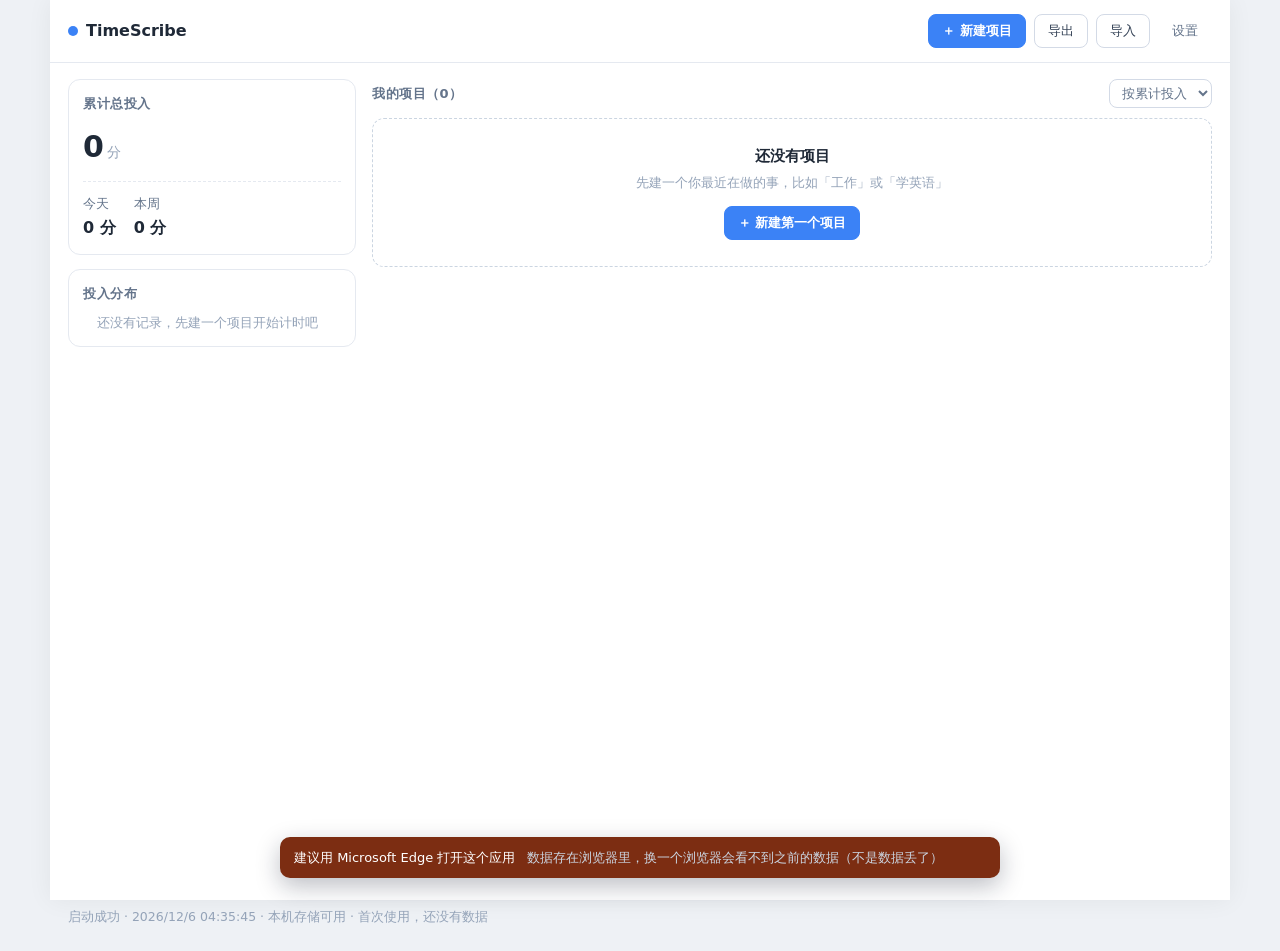
==== index.html @ 7656a563 "Initial commit" ====
<!DOCTYPE html>
<html lang="zh-CN">
<head>
<meta charset="utf-8">
<meta name="viewport" content="width=device-width, initial-scale=1">
<title>TimeScribe</title>
<link rel="stylesheet" href="css/app.css">
</head>
<body>
  <div id="app" data-app="timescribe">
    <header class="appbar">
      <div class="logo"><i class="dot-logo"></i>TimeScribe</div>
      <div class="actions">
        <button type="button" class="btn primary" id="btn-new-project">＋ 新建项目</button>
        <button type="button" class="btn" id="btn-export">导出</button>
        <button type="button" class="btn" id="btn-import">导入</button>
        <button type="button" class="btn ghost" id="btn-settings">设置</button>
      </div>
    </header>
    <main class="columns">
      <section class="col-left">
        <div class="panel" id="stat-total">
          <h3>累计总投入</h3>
          <div class="bignum">0 <small>分</small></div>
        </div>
        <div class="panel" id="chart-panel">
          <h3>投入分布</h3>
          <div class="chart-wrap" id="chart-host"></div>
        </div>
      </section>
      <section class="col-right">
        <div class="list-head">
          <h3 id="list-title">我的项目</h3>
          <div id="sort-host"></div>
        </div>
        <div id="project-list"></div>
      </section>
    </main>
    <div id="toast-host" class="toast-host"></div>
    <div id="modal-host" class="modal-host" hidden></div>
  </div>
  <p id="boot-status" class="boot-status">正在启动…</p>

  <!-- 全局模块：加载顺序即依赖顺序，且必须与 tests/manifest.json 的 browserGlobals 一致 -->
  <script src="js/util.js"></script>
  <script src="js/calc.js"></script>
  <script src="js/storage.js"></script>
  <script src="js/projects.js"></script>
  <script src="js/store.js"></script>
  <script src="js/timer.js"></script>
  <script src="js/ui/toast.js"></script>
  <script src="js/ui/modal.js"></script>
  <script src="js/ui/form.js"></script>
  <script src="js/ui/home.js"></script>
  <script src="js/ui/projectActions.js"></script>
  <script src="js/ui/records.js"></script>
  <script src="js/ui/settings.js"></script>
  <script src="js/ui/data.js"></script>
  <script type="module" src="js/main.js"></script>
</body>
</html>
---- css/app.css ----
/* TimeScribe · 样式 */

:root {
  --c-blue: #3b82f6;
  --c-green: #10b981;
  --c-amber: #f59e0b;
  --c-violet: #8b5cf6;
  --c-rose: #f43f5e;
  --c-cyan: #06b6d4;
  --c-lime: #84cc16;
  --c-orange: #f97316;

  --c-text: #1f2937;
  --c-text-2: #64748b;
  --c-text-3: #94a3b8;
  --c-line: #e5e9f0;
  --c-line-2: #eef1f6;
  --c-bg: #eef1f5;
  --c-card: #ffffff;
  --c-running: #3b82f6;
  --c-paused: #f59e0b;
  --c-danger: #dc2626;
}

* { box-sizing: border-box; }

html, body {
  margin: 0;
  padding: 0;
  background: var(--c-bg);
  color: var(--c-text);
  font-family: "Microsoft YaHei", "PingFang SC", "Segoe UI", system-ui, sans-serif;
  font-size: 14px;
  line-height: 1.5;
}

#app {
  max-width: 1180px;
  margin: 0 auto;
  background: var(--c-card);
  min-height: 100vh;
  box-shadow: 0 0 24px rgba(15, 23, 42, .06);
}

.boot-status {
  max-width: 1180px;
  margin: 8px auto 24px;
  padding: 0 18px;
  color: var(--c-text-3);
  font-size: 12.5px;
}

/* ---------------------------------------------------------------- app bar */
.appbar {
  display: flex;
  align-items: center;
  justify-content: space-between;
  gap: 12px;
  padding: 14px 18px;
  border-bottom: 1px solid var(--c-line);
  flex-wrap: wrap;
}

.appbar .logo { display: flex; align-items: center; gap: 8px; font-size: 16px; font-weight: 700; }
.dot-logo { width: 10px; height: 10px; border-radius: 50%; background: var(--c-blue); display: inline-block; }
.appbar .actions { display: flex; gap: 8px; flex-wrap: wrap; }

/* ---------------------------------------------------------------- buttons */
.btn {
  border: 1px solid #d3dae6;
  background: #fff;
  color: #334155;
  border-radius: 8px;
  padding: 7px 13px;
  font-size: 13px;
  font-family: inherit;
  cursor: pointer;
  white-space: nowrap;
  transition: background .12s, border-color .12s, color .12s;
}

.btn:hover { background: #f6f8fb; }
.btn:active { background: #eef2f8; }
.btn:disabled, .btn.disabled { opacity: .45; cursor: not-allowed; }
.btn:focus-visible { outline: 2px solid var(--c-blue); outline-offset: 1px; }
.btn.primary { background: var(--c-blue); border-color: var(--c-blue); color: #fff; font-weight: 600; }
.btn.primary:hover { background: #2f74e4; }
.btn.ghost { background: transparent; border-color: transparent; color: var(--c-text-2); }
.btn.ghost:hover { background: #f1f5f9; }
.btn.danger { color: var(--c-danger); border-color: #fecaca; background: #fff5f5; }
.btn.danger:hover { background: #ffecec; }
.btn.tiny { padding: 4px 9px; font-size: 12px; border-radius: 6px; }

/* ---------------------------------------------------------------- layout */
.columns { display: flex; gap: 16px; align-items: flex-start; padding: 16px 18px 32px; }
.col-left { flex: 0 0 288px; display: flex; flex-direction: column; gap: 14px; }
.col-right { flex: 1; min-width: 0; }

.panel { border: 1px solid var(--c-line); border-radius: 12px; padding: 14px; background: var(--c-card); }
.panel h3 { margin: 0 0 10px; font-size: 13px; color: var(--c-text-2); font-weight: 600; letter-spacing: .5px; }

.bignum { font-size: 30px; font-weight: 700; letter-spacing: -.5px; font-variant-numeric: tabular-nums; }
.bignum small { font-size: 14px; font-weight: 400; color: var(--c-text-3); margin-left: 4px; }

.subnums { display: flex; gap: 18px; margin-top: 12px; padding-top: 12px; border-top: 1px dashed var(--c-line); }
.subnums div { font-size: 13px; color: var(--c-text-2); }
.subnums b { display: block; font-size: 16px; color: var(--c-text); font-weight: 600; margin-top: 3px; font-variant-numeric: tabular-nums; }

.list-head { display: flex; align-items: center; justify-content: space-between; gap: 10px; margin-bottom: 10px; }
.list-head h3 { margin: 0; font-size: 13px; color: var(--c-text-2); font-weight: 600; letter-spacing: .5px; }

.sort-select {
  border: 1px solid #d3dae6;
  border-radius: 8px;
  padding: 5px 8px;
  font-size: 12.5px;
  font-family: inherit;
  color: var(--c-text-2);
  background: #fff;
}

/* ---------------------------------------------------------------- chart */
.chart-wrap { display: flex; align-items: center; gap: 14px; flex-wrap: wrap; }
.legend { flex: 1; min-width: 150px; font-size: 12.5px; }
.legend .row { display: flex; align-items: center; gap: 7px; padding: 3px 0; }
.legend .sw { width: 9px; height: 9px; border-radius: 2px; flex: none; }
.legend .nm { flex: 1; color: #334155; overflow: hidden; text-overflow: ellipsis; white-space: nowrap; }
.legend .vl { color: var(--c-text-2); font-variant-numeric: tabular-nums; }
.legend .pc { color: var(--c-text-3); width: 40px; text-align: right; font-variant-numeric: tabular-nums; }
.empty-hint { font-size: 12.5px; color: var(--c-text-3); flex: 1; min-width: 140px; }

/* ------------------------------------------------------------ 项目卡片 */
.pcard { border: 1px solid var(--c-line); border-radius: 12px; margin-bottom: 10px; overflow: visible; position: relative; }
.pcard.running { border-color: var(--c-running); box-shadow: 0 0 0 3px rgba(59, 130, 246, .12); }
.pcard.paused { border-color: var(--c-paused); box-shadow: 0 0 0 3px rgba(245, 158, 11, .12); }

.prow { display: flex; align-items: center; gap: 12px; padding: 13px 14px; }
.srow { display: flex; align-items: center; gap: 12px; padding: 10px 14px 10px 34px; border-bottom: 1px dashed var(--c-line-2); }
.srow:last-of-type { border-bottom: 0; }
.srow.running .n, .srow.paused .n { font-weight: 600; }

.caret { color: var(--c-text-3); font-size: 11px; width: 12px; flex: none; user-select: none; }
.pname { flex: 1; min-width: 0; }
.pname .n { font-size: 15px; font-weight: 600; display: flex; align-items: center; gap: 7px; flex-wrap: wrap; }
.srow .pname .n { font-size: 13.5px; font-weight: 500; }
.pname .m { font-size: 12px; color: var(--c-text-3); margin-top: 3px; font-variant-numeric: tabular-nums; }

.bar { height: 4px; border-radius: 3px; background: #eef2f7; margin-top: 7px; overflow: hidden; }
.bar i { display: block; height: 100%; }

.pact { display: flex; align-items: center; gap: 7px; flex: none; }
.timer-face {
  font-variant-numeric: tabular-nums;
  font-size: 17px;
  font-weight: 700;
  min-width: 78px;
  text-align: right;
  color: #b6c0cd;
}
.timer-face.on { color: #2563eb; }
.timer-face.hold { color: #d97706; }
.srow .timer-face { font-size: 14px; min-width: 66px; }

.focus-chip { font-size: 11.5px; padding: 2px 7px; border-radius: 99px; background: #f1f5f9; color: var(--c-text-2); font-weight: 400; }
.kick { display: inline-block; font-size: 11px; padding: 2px 7px; border-radius: 99px; font-weight: 400; }
.kick.run { background: #dbeafe; color: #1d4ed8; }
.kick.pause { background: #fef3c7; color: #b45309; }

.subs { border-top: 1px dashed var(--c-line); background: #fbfcfe; border-radius: 0 0 12px 12px; }
.addsub { padding: 9px 0 9px 34px; font-size: 12.5px; color: var(--c-blue); cursor: pointer; }
.addsub:hover { text-decoration: underline; }

/* ------------------------------------------------------------ 空状态 */
.empty-state { border: 1px dashed #cbd5e1; border-radius: 12px; padding: 26px 18px; text-align: center; }
.empty-state.small { padding: 16px; }
.empty-title { font-size: 15px; font-weight: 600; margin-bottom: 6px; }
.empty-sub { font-size: 12.5px; color: var(--c-text-3); margin-bottom: 14px; }
.empty-state.small .empty-sub { margin-bottom: 0; }

/* ------------------------------------------------------------ 更多菜单 */
.menu-wrap { position: absolute; right: 14px; top: 46px; z-index: 40; }
.menu { background: #fff; border: 1px solid var(--c-line); border-radius: 10px; box-shadow: 0 10px 28px rgba(15, 23, 42, .16); padding: 5px; min-width: 190px; }
.menu-item { display: block; width: 100%; text-align: left; border: 0; background: none; padding: 8px 10px; font-size: 13px; font-family: inherit; color: var(--c-text); border-radius: 7px; cursor: pointer; }
.menu-item:hover { background: #f1f5f9; }
.menu-item.danger { color: var(--c-danger); }
.menu-item.disabled { color: #b6c0cd; cursor: not-allowed; }
.menu-item.disabled:hover { background: none; }

/* ---------------------------------------------------------------- toast */
.toast-host {
  position: fixed;
  left: 50%;
  bottom: 22px;
  transform: translateX(-50%);
  display: flex;
  flex-direction: column;
  gap: 8px;
  z-index: 60;
  width: min(720px, calc(100vw - 40px));
}
.toast {
  display: flex;
  align-items: center;
  gap: 12px;
  background: #1e293b;
  color: #fff;
  border-radius: 10px;
  padding: 11px 14px;
  font-size: 13px;
  box-shadow: 0 8px 24px rgba(15, 23, 42, .28);
}
.toast.tone-warn { background: #7c2d12; }
.toast .spacer { flex: 1; color: #cbd5e1; }
.toast .undo { color: #93c5fd; font-weight: 600; background: none; border: 0; cursor: pointer; font-size: 13px; font-family: inherit; }
.toast .undo:hover { color: #bfdbfe; }

/* ---------------------------------------------------------------- modal */
.modal-host {
  position: fixed;
  inset: 0;
  background: rgba(15, 23, 42, .32);
  display: flex;
  align-items: center;
  justify-content: center;
  padding: 24px;
  z-index: 50;
}
.modal-host[hidden] { display: none; }

.modal {
  background: #fff;
  border-radius: 12px;
  box-shadow: 0 12px 40px rgba(15, 23, 42, .24);
  width: 420px;
  max-width: 100%;
  max-height: 100%;
  display: flex;
  flex-direction: column;
}
.modal .mh { padding: 14px 16px; border-bottom: 1px solid var(--c-line-2); font-size: 14.5px; font-weight: 600; }
.modal .mb { padding: 14px 16px; overflow: auto; }
.modal .mf { padding: 12px 16px; border-top: 1px solid var(--c-line-2); display: flex; justify-content: flex-end; gap: 9px; }

/* ---------------------------------------------------------------- forms */
.field { margin-bottom: 12px; }
.field label { display: block; font-size: 12.5px; color: var(--c-text-2); margin-bottom: 5px; }
.input {
  width: 100%;
  border: 1px solid #d3dae6;
  border-radius: 8px;
  padding: 8px 10px;
  font-size: 13.5px;
  font-family: inherit;
  color: var(--c-text);
  background: #fff;
}
.input:focus { outline: 2px solid rgba(59, 130, 246, .35); outline-offset: 0; border-color: var(--c-blue); }
select.input { appearance: auto; }
textarea.input { resize: vertical; }

.duo { display: flex; gap: 10px; }
.duo .field { flex: 1; }
.duo-inline { display: flex; align-items: center; gap: 6px; }
.duo-inline .input { width: 72px; }
.duo-inline .unit { font-size: 12.5px; color: var(--c-text-2); }

.color-row { display: flex; gap: 8px; flex-wrap: wrap; }
.color-dot { width: 26px; height: 26px; border-radius: 50%; border: 2px solid transparent; cursor: pointer; padding: 0; }
.color-dot.active { border-color: #1f2937; box-shadow: 0 0 0 2px #fff inset; }

.warn { background: #fff7ed; border: 1px solid #fed7aa; color: #9a3412; font-size: 12.5px; padding: 9px 11px; border-radius: 8px; line-height: 1.6; }
.readonly-field { border: 1px dashed #d3dae6; border-radius: 8px; padding: 8px 10px; font-size: 13.5px; color: var(--c-text-2); background: #f8fafc; }
.form-error { background: #fef2f2; border: 1px solid #fecaca; color: #b91c1c; font-size: 12.5px; padding: 8px 10px; border-radius: 8px; margin-bottom: 10px; }

/* -------------------------------------------------------------- 明细表 */
.detail-wrap { min-width: 0; }
.detail-bar { display: flex; align-items: center; justify-content: space-between; gap: 10px; margin-bottom: 10px; flex-wrap: wrap; }
.detail-summary { font-size: 12.5px; color: var(--c-text-2); font-variant-numeric: tabular-nums; }

.rlist { border: 1px solid var(--c-line); border-radius: 10px; font-size: 12.5px; overflow: hidden; }
.rlist .rhead, .rlist .rrow { display: flex; gap: 8px; padding: 8px 11px; align-items: center; }
.rlist .rhead { background: #f8fafc; color: var(--c-text-2); font-weight: 600; border-bottom: 1px solid var(--c-line-2); }
.rlist .rrow { border-bottom: 1px dashed var(--c-line-2); color: #334155; font-variant-numeric: tabular-nums; }
.rlist .rrow:last-child { border-bottom: 0; }
.rlist .rrow.total { background: #f8fafc; font-weight: 600; color: var(--c-text); }
.c1 { flex: 0 0 88px; }
.c2 { flex: 0 0 108px; }
.c3 { flex: 0 0 68px; }
.c4 { flex: 0 0 58px; }
.c5 { flex: 0 0 56px; }
.c6 { flex: 1; color: var(--c-text-2); overflow: hidden; text-overflow: ellipsis; white-space: nowrap; }
.c7 { flex: 0 0 96px; text-align: right; color: var(--c-blue); }

/* ------------------------------------------------------ 窄窗口自适应 */
@media (max-width: 1000px) {
  .columns { flex-direction: column; }
  .col-left { flex: 1 1 auto; width: 100%; }
  .col-right { width: 100%; }
  .timer-face { min-width: 66px; font-size: 15px; }
}
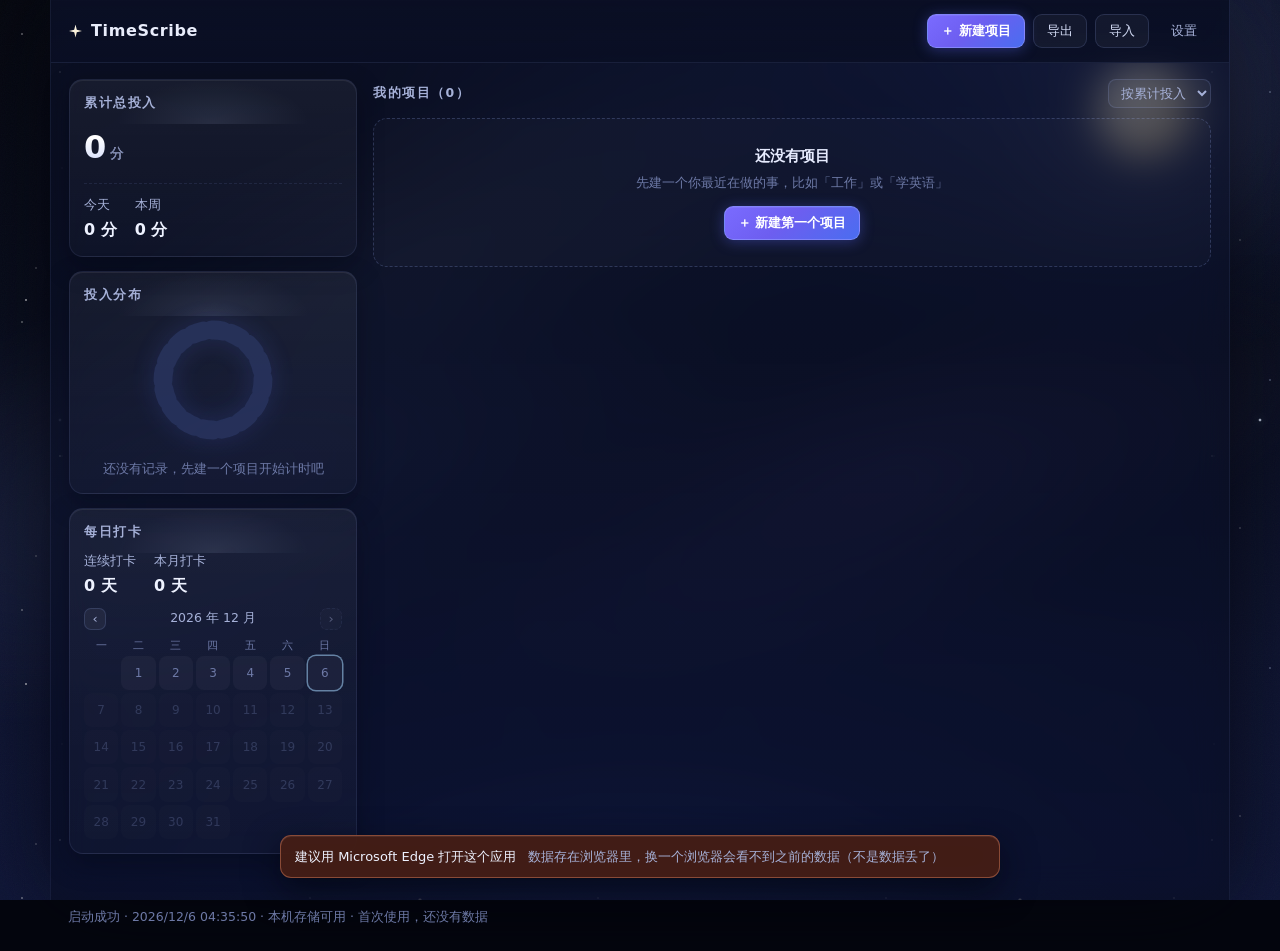
==== commit 9cc16886: "第五轮：每日打卡与卡片「＋加时间」；第六轮：刷新页面不结束计时 第五轮（按使用反馈新增两个入口） - 每日打卡：一张当月日期表，有投入的日子点亮，点开看当天各父项目的   矩形图；连续打卡/本月打卡两" ====
--- a/index.html
+++ b/index.html
@@ -3,10 +3,22 @@
 <head>
 <meta charset="utf-8">
 <meta name="viewport" content="width=device-width, initial-scale=1">
+<meta name="theme-color" content="#05070f">
+<meta name="color-scheme" content="dark">
 <title>TimeScribe</title>
 <link rel="stylesheet" href="css/app.css">
 </head>
 <body>
+  <!-- 夜空背景：纯 CSS 绘制，不引用任何外部图片，离线也能看 -->
+  <div class="sky" aria-hidden="true">
+    <span class="sky-glow"></span>
+    <span class="sky-band"></span>
+    <span class="sky-moon"></span>
+    <span class="sky-stars is-far"></span>
+    <span class="sky-stars is-mid"></span>
+    <span class="sky-stars is-near"></span>
+    <span class="sky-shoot"></span>
+  </div>
   <div id="app" data-app="timescribe">
     <header class="appbar">
       <div class="logo"><i class="dot-logo"></i>TimeScribe</div>
@@ -26,6 +38,9 @@
         <div class="panel" id="chart-panel">
           <h3>投入分布</h3>
           <div class="chart-wrap" id="chart-host"></div>
+        </div>
+        <div class="panel" id="checkin-panel">
+          <h3>每日打卡</h3>
         </div>
       </section>
       <section class="col-right">
@@ -52,6 +67,7 @@
   <script src="js/ui/modal.js"></script>
   <script src="js/ui/form.js"></script>
   <script src="js/ui/home.js"></script>
+  <script src="js/ui/checkin.js"></script>
   <script src="js/ui/projectActions.js"></script>
   <script src="js/ui/records.js"></script>
   <script src="js/ui/settings.js"></script>
--- a/css/app.css
+++ b/css/app.css
@@ -1,7 +1,40 @@
-/* TimeScribe · 样式 */
+/* TimeScribe · 样式 —— 主题：夜与星空
+ *
+ * 画布是一整片夜空：底色是自上而下变深的靛蓝，点缀三层星星、一条银河、
+ * 一枚月亮和偶尔划过的流星。应用本身是一块浮在夜空上的"玻璃窗"，
+ * 内容贴着玻璃摆放，所以文字始终是亮色、底色始终是暗的。
+ *
+ * 全部用 CSS 画（渐变 + 阴影），不引用任何外部图片或字体，离线可用。
+ */
 
 :root {
-  --c-blue: #3b82f6;
+  /* ---- 夜空底色 ---- */
+  --night-0: #04060e;   /* 天顶：最深处 */
+  --night-1: #070b1a;
+  --night-2: #0d1330;   /* 中段：靛蓝 */
+  --night-3: #171f47;   /* 地平线附近的微光 */
+
+  /* ---- 星与月 ---- */
+  --moon: #f6e9c9;      /* 月光：暖白 */
+  --starlight: #a8d8ff; /* 星光：冷蓝 */
+  --aurora: #8b6cff;    /* 极光：紫 */
+  --horizon: #2b3d86;   /* 地平线辉光 */
+
+  /* ---- 玻璃 ---- */
+  --glass: rgba(14, 20, 46, .72);
+  --glass-2: rgba(255, 255, 255, .045);
+  --glass-3: rgba(255, 255, 255, .075);
+  --glass-line: rgba(154, 178, 255, .16);
+  --glass-line-2: rgba(154, 178, 255, .10);
+  --edge-light: inset 0 1px 0 rgba(255, 255, 255, .07); /* 玻璃上沿的一道反光 */
+
+  /* ---- 文本 ---- */
+  --c-text: #e9edfb;
+  --c-text-2: #a6b1d8;
+  --c-text-3: #6d79a6;
+
+  /* ---- 项目配色（与 js/util.js 的 PALETTE 对应，用于图表区分） ---- */
+  --c-blue: #5b8cff;
   --c-green: #10b981;
   --c-amber: #f59e0b;
   --c-violet: #8b5cf6;
@@ -10,16 +43,15 @@
   --c-lime: #84cc16;
   --c-orange: #f97316;
 
-  --c-text: #1f2937;
-  --c-text-2: #64748b;
-  --c-text-3: #94a3b8;
-  --c-line: #e5e9f0;
-  --c-line-2: #eef1f6;
-  --c-bg: #eef1f5;
-  --c-card: #ffffff;
-  --c-running: #3b82f6;
-  --c-paused: #f59e0b;
-  --c-danger: #dc2626;
+  /* ---- 状态色 ---- */
+  --c-running: #7cc4ff;
+  --c-paused: #f5b445;
+  --c-danger: #ff7085;
+  --c-primary: #6d5ef0;
+
+  --radius: 14px;
+  /* 极细噪点：给大面积深色渐变去色带，让夜空更"实" */
+  --noise: url("data:image/svg+xml,%3Csvg xmlns='http://www.w3.org/2000/svg' width='180' height='180'%3E%3Cfilter id='n'%3E%3CfeTurbulence type='fractalNoise' baseFrequency='.9' numOctaves='3'/%3E%3C/filter%3E%3Crect width='180' height='180' filter='url(%23n)'/%3E%3C/svg%3E");
 }
 
 * { box-sizing: border-box; }
@@ -27,22 +59,203 @@
 html, body {
   margin: 0;
   padding: 0;
-  background: var(--c-bg);
+  background: var(--night-0);
   color: var(--c-text);
   font-family: "Microsoft YaHei", "PingFang SC", "Segoe UI", system-ui, sans-serif;
   font-size: 14px;
   line-height: 1.5;
-}
-
+  color-scheme: dark; /* 让下拉框、滚动条、日期控件也走深色 */
+}
+
+body { min-height: 100vh; overflow-x: hidden; }
+
+/* 中文标题稍微收一点字距，数字用等宽数字对齐 */
+h1, h2, h3 { letter-spacing: .02em; }
+
+::selection { background: rgba(140, 160, 255, .34); color: #fff; }
+
+/* 滚动条也做成夜里的样子 */
+* { scrollbar-color: rgba(154, 178, 255, .28) transparent; scrollbar-width: thin; }
+::-webkit-scrollbar { width: 10px; height: 10px; }
+::-webkit-scrollbar-track { background: transparent; }
+::-webkit-scrollbar-thumb {
+  background: rgba(154, 178, 255, .22);
+  border-radius: 99px;
+  border: 2px solid transparent;
+  background-clip: padding-box;
+}
+::-webkit-scrollbar-thumb:hover { background: rgba(154, 178, 255, .4); background-clip: padding-box; }
+
+/* ============================================================== 夜空画布 */
+.sky {
+  position: fixed;
+  inset: 0;
+  z-index: 0;
+  overflow: hidden;
+  pointer-events: none;
+  background:
+    radial-gradient(120% 80% at 50% 108%, var(--night-3) 0%, transparent 62%),
+    radial-gradient(90% 60% at 80% 4%, rgba(70, 92, 190, .30) 0%, transparent 60%),
+    linear-gradient(180deg, var(--night-0) 0%, var(--night-1) 34%, var(--night-2) 72%, #0a1030 100%);
+}
+
+/* 地平线方向的辉光：像远处城市的灯光被云托住 */
+.sky-glow {
+  position: absolute;
+  inset: auto 0 -30% 0;
+  height: 70%;
+  background: radial-gradient(60% 100% at 50% 100%, rgba(80, 120, 255, .22) 0%, transparent 70%);
+  filter: blur(10px);
+}
+
+/* 银河：一条斜着铺开的淡色带，带一点点缓慢漂移 */
+.sky-band {
+  position: absolute;
+  inset: -25% -20%;
+  transform: rotate(-18deg);
+  background:
+    radial-gradient(45% 22% at 30% 42%, rgba(150, 170, 255, .13) 0%, transparent 70%),
+    radial-gradient(38% 16% at 62% 58%, rgba(180, 150, 255, .11) 0%, transparent 70%),
+    radial-gradient(30% 14% at 44% 30%, rgba(200, 220, 255, .09) 0%, transparent 72%);
+  filter: blur(14px);
+  animation: drift 64s ease-in-out infinite alternate;
+}
+
+@keyframes drift {
+  from { transform: rotate(-18deg) translate3d(-1.5%, -1%, 0); }
+  to   { transform: rotate(-18deg) translate3d(1.5%, 1%, 0); }
+}
+
+/* 月亮：柔和的一轮，只做亮部与光晕，不做硬边 */
+.sky-moon {
+  position: absolute;
+  top: 7vh;
+  right: 7vw;
+  width: 92px;
+  height: 92px;
+  border-radius: 50%;
+  background: radial-gradient(circle at 36% 32%, #fffdf6 0%, #f7ecd0 42%, #e2d0a4 72%, #c3ad7c 100%);
+  box-shadow:
+    0 0 34px 8px rgba(246, 233, 201, .30),
+    0 0 120px 46px rgba(246, 233, 201, .12),
+    0 0 220px 90px rgba(120, 150, 255, .10);
+  opacity: .92;
+}
+
+/* 星星：三层不同大小、不同疏密的图块叠在一起，各闪各的 */
+.sky-stars {
+  position: absolute;
+  inset: 0;
+  background-repeat: repeat;
+}
+
+.sky-stars.is-far {
+  background-image:
+    radial-gradient(1px 1px at 22px 34px, rgba(255, 255, 255, .70) 50%, transparent 100%),
+    radial-gradient(1px 1px at 118px 92px, rgba(200, 220, 255, .62) 50%, transparent 100%),
+    radial-gradient(1px 1px at 62px 168px, rgba(255, 255, 255, .55) 50%, transparent 100%),
+    radial-gradient(1px 1px at 174px 46px, rgba(255, 236, 210, .58) 50%, transparent 100%),
+    radial-gradient(1px 1px at 148px 202px, rgba(190, 210, 255, .50) 50%, transparent 100%),
+    radial-gradient(1px 1px at 88px 240px, rgba(255, 255, 255, .45) 50%, transparent 100%),
+    radial-gradient(1px 1px at 230px 128px, rgba(210, 228, 255, .55) 50%, transparent 100%),
+    radial-gradient(1px 1px at 254px 236px, rgba(255, 255, 255, .42) 50%, transparent 100%),
+    radial-gradient(1px 1px at 196px 274px, rgba(255, 240, 214, .48) 50%, transparent 100%),
+    radial-gradient(1px 1px at 36px 268px, rgba(255, 255, 255, .44) 50%, transparent 100%);
+  background-size: 288px 288px;
+  opacity: .75;
+  animation: twinkle-far 9s ease-in-out infinite;
+}
+
+.sky-stars.is-mid {
+  background-image:
+    radial-gradient(1.5px 1.5px at 60px 72px, #ffffff 45%, transparent 100%),
+    radial-gradient(1.4px 1.4px at 210px 30px, rgba(214, 232, 255, .9) 45%, transparent 100%),
+    radial-gradient(1.4px 1.4px at 130px 210px, rgba(255, 255, 255, .85) 45%, transparent 100%),
+    radial-gradient(1.3px 1.3px at 320px 152px, rgba(255, 238, 208, .85) 45%, transparent 100%),
+    radial-gradient(1.5px 1.5px at 268px 268px, rgba(206, 224, 255, .8) 45%, transparent 100%),
+    radial-gradient(1.3px 1.3px at 26px 300px, rgba(255, 255, 255, .78) 45%, transparent 100%),
+    radial-gradient(1.2px 1.2px at 356px 66px, rgba(255, 255, 255, .7) 45%, transparent 100%);
+  background-size: 384px 384px;
+  opacity: .85;
+  animation: twinkle-mid 6.5s ease-in-out infinite;
+}
+
+.sky-stars.is-near {
+  background-image:
+    radial-gradient(2px 2px at 140px 118px, #ffffff 40%, transparent 100%),
+    radial-gradient(2.2px 2.2px at 420px 300px, rgba(255, 246, 224, .95) 40%, transparent 100%),
+    radial-gradient(1.9px 1.9px at 300px 470px, rgba(198, 222, 255, .9) 40%, transparent 100%),
+    radial-gradient(2px 2px at 520px 120px, rgba(255, 255, 255, .9) 40%, transparent 100%),
+    radial-gradient(1.8px 1.8px at 60px 420px, rgba(226, 236, 255, .85) 40%, transparent 100%);
+  background-size: 600px 600px;
+  /* 亮星带一点十字光芒 */
+  filter: drop-shadow(0 0 4px rgba(190, 214, 255, .55));
+  animation: twinkle-near 4.8s ease-in-out infinite;
+}
+
+@keyframes twinkle-far  { 0%, 100% { opacity: .58; } 50% { opacity: .85; } }
+@keyframes twinkle-mid  { 0%, 100% { opacity: .80; } 42% { opacity: .45; } }
+@keyframes twinkle-near { 0%, 100% { opacity: 1; }   55% { opacity: .60; } }
+
+/* 流星：大部分时间看不见，偶尔划过一条 */
+.sky-shoot {
+  position: absolute;
+  top: 16%;
+  left: 8%;
+  width: 150px;
+  height: 2px;
+  border-radius: 99px;
+  background: linear-gradient(90deg, rgba(255, 255, 255, 0) 0%, rgba(226, 238, 255, .9) 72%, #fff 100%);
+  filter: drop-shadow(0 0 5px rgba(180, 210, 255, .8));
+  transform: rotate(20deg) translate3d(0, 0, 0);
+  opacity: 0;
+  animation: shoot 17s linear infinite;
+  animation-delay: 6s;
+}
+
+@keyframes shoot {
+  0%        { opacity: 0; transform: rotate(20deg) translate3d(0, 0, 0); }
+  1.5%      { opacity: 1; }
+  8%        { opacity: 0; transform: rotate(20deg) translate3d(74vw, 26vh, 0); }
+  100%      { opacity: 0; transform: rotate(20deg) translate3d(74vw, 26vh, 0); }
+}
+
+/* 极细噪点压在夜空上，去掉深色渐变的色带 */
+.sky::after {
+  content: "";
+  position: absolute;
+  inset: 0;
+  background-image: var(--noise);
+  opacity: .035;
+  mix-blend-mode: screen;
+}
+
+/* 系统开了"减少动态效果"就全部静止 */
+@media (prefers-reduced-motion: reduce) {
+  .sky-band, .sky-stars, .sky-shoot { animation: none; }
+  .sky-shoot { opacity: 0; }
+}
+
+/* ============================================================== 应用外壳 */
 #app {
+  position: relative;
+  z-index: 1;
   max-width: 1180px;
   margin: 0 auto;
-  background: var(--c-card);
   min-height: 100vh;
-  box-shadow: 0 0 24px rgba(15, 23, 42, .06);
+  background: linear-gradient(180deg, rgba(12, 17, 40, .70) 0%, rgba(7, 11, 28, .62) 100%);
+  -webkit-backdrop-filter: blur(18px) saturate(135%);
+  backdrop-filter: blur(18px) saturate(135%);
+  border-left: 1px solid rgba(154, 178, 255, .08);
+  border-right: 1px solid rgba(154, 178, 255, .08);
+  box-shadow:
+    0 0 90px rgba(4, 6, 14, .75),
+    inset 0 1px 0 rgba(255, 255, 255, .05);
 }
 
 .boot-status {
+  position: relative;
+  z-index: 1;
   max-width: 1180px;
   margin: 8px auto 24px;
   padding: 0 18px;
@@ -50,143 +263,468 @@
   font-size: 12.5px;
 }
 
-/* ---------------------------------------------------------------- app bar */
+/* ================================================================ 顶栏 */
 .appbar {
+  position: sticky;
+  top: 0;
+  z-index: 30;
   display: flex;
   align-items: center;
   justify-content: space-between;
   gap: 12px;
   padding: 14px 18px;
-  border-bottom: 1px solid var(--c-line);
+  border-bottom: 1px solid var(--glass-line-2);
+  background: linear-gradient(180deg, rgba(10, 15, 36, .88) 0%, rgba(10, 15, 36, .72) 100%);
+  -webkit-backdrop-filter: blur(12px);
+  backdrop-filter: blur(12px);
   flex-wrap: wrap;
 }
 
-.appbar .logo { display: flex; align-items: center; gap: 8px; font-size: 16px; font-weight: 700; }
-.dot-logo { width: 10px; height: 10px; border-radius: 50%; background: var(--c-blue); display: inline-block; }
+.appbar .logo { display: flex; align-items: center; gap: 9px; font-size: 16px; font-weight: 700; letter-spacing: .04em; }
+
+/* 标志：一颗四角星 */
+.dot-logo {
+  width: 13px;
+  height: 13px;
+  flex: none;
+  background: linear-gradient(160deg, #fffbef, var(--moon));
+  clip-path: polygon(50% 0%, 60% 40%, 100% 50%, 60% 60%, 50% 100%, 40% 60%, 0% 50%, 40% 40%);
+  filter: drop-shadow(0 0 6px rgba(246, 233, 201, .85));
+  animation: star-pulse 5.5s ease-in-out infinite;
+}
+
+@keyframes star-pulse {
+  0%, 100% { filter: drop-shadow(0 0 5px rgba(246, 233, 201, .7)); }
+  50%      { filter: drop-shadow(0 0 11px rgba(246, 233, 201, 1)); }
+}
+
+@media (prefers-reduced-motion: reduce) { .dot-logo { animation: none; } }
+
 .appbar .actions { display: flex; gap: 8px; flex-wrap: wrap; }
 
-/* ---------------------------------------------------------------- buttons */
+/* ================================================================ 按钮 */
 .btn {
-  border: 1px solid #d3dae6;
-  background: #fff;
-  color: #334155;
-  border-radius: 8px;
+  border: 1px solid var(--glass-line);
+  background: var(--glass-2);
+  color: #d3dbf5;
+  border-radius: 9px;
   padding: 7px 13px;
   font-size: 13px;
   font-family: inherit;
   cursor: pointer;
   white-space: nowrap;
-  transition: background .12s, border-color .12s, color .12s;
-}
-
-.btn:hover { background: #f6f8fb; }
-.btn:active { background: #eef2f8; }
-.btn:disabled, .btn.disabled { opacity: .45; cursor: not-allowed; }
-.btn:focus-visible { outline: 2px solid var(--c-blue); outline-offset: 1px; }
-.btn.primary { background: var(--c-blue); border-color: var(--c-blue); color: #fff; font-weight: 600; }
-.btn.primary:hover { background: #2f74e4; }
+  transition: background .15s, border-color .15s, color .15s, box-shadow .15s, transform .08s;
+}
+
+.btn:hover { background: var(--glass-3); border-color: rgba(154, 178, 255, .3); color: #fff; }
+.btn:active { transform: translateY(1px); }
+.btn:disabled, .btn.disabled { opacity: .4; cursor: not-allowed; }
+.btn:focus-visible { outline: 2px solid rgba(140, 170, 255, .75); outline-offset: 2px; }
+
+.btn.primary {
+  background: linear-gradient(140deg, #7a6bff 0%, var(--c-primary) 45%, #4a6df0 100%);
+  border-color: rgba(150, 165, 255, .5);
+  color: #fff;
+  font-weight: 600;
+  box-shadow: 0 2px 14px rgba(90, 100, 240, .38), var(--edge-light);
+}
+.btn.primary:hover {
+  background: linear-gradient(140deg, #8a7cff 0%, #7768ff 45%, #5a7cff 100%);
+  box-shadow: 0 3px 20px rgba(110, 120, 255, .55), var(--edge-light);
+}
 .btn.ghost { background: transparent; border-color: transparent; color: var(--c-text-2); }
-.btn.ghost:hover { background: #f1f5f9; }
-.btn.danger { color: var(--c-danger); border-color: #fecaca; background: #fff5f5; }
-.btn.danger:hover { background: #ffecec; }
-.btn.tiny { padding: 4px 9px; font-size: 12px; border-radius: 6px; }
-
-/* ---------------------------------------------------------------- layout */
+.btn.ghost:hover { background: var(--glass-2); color: #fff; }
+.btn.danger {
+  color: #ffc2cb;
+  border-color: rgba(255, 112, 133, .45);
+  background: rgba(255, 112, 133, .12);
+}
+.btn.danger:hover { background: rgba(255, 112, 133, .22); color: #fff; }
+.btn.tiny { padding: 4px 9px; font-size: 12px; border-radius: 7px; }
+
+/* ================================================================ 布局 */
 .columns { display: flex; gap: 16px; align-items: flex-start; padding: 16px 18px 32px; }
 .col-left { flex: 0 0 288px; display: flex; flex-direction: column; gap: 14px; }
 .col-right { flex: 1; min-width: 0; }
 
-.panel { border: 1px solid var(--c-line); border-radius: 12px; padding: 14px; background: var(--c-card); }
-.panel h3 { margin: 0 0 10px; font-size: 13px; color: var(--c-text-2); font-weight: 600; letter-spacing: .5px; }
-
-.bignum { font-size: 30px; font-weight: 700; letter-spacing: -.5px; font-variant-numeric: tabular-nums; }
-.bignum small { font-size: 14px; font-weight: 400; color: var(--c-text-3); margin-left: 4px; }
-
-.subnums { display: flex; gap: 18px; margin-top: 12px; padding-top: 12px; border-top: 1px dashed var(--c-line); }
-.subnums div { font-size: 13px; color: var(--c-text-2); }
-.subnums b { display: block; font-size: 16px; color: var(--c-text); font-weight: 600; margin-top: 3px; font-variant-numeric: tabular-nums; }
+.panel {
+  position: relative;
+  border: 1px solid var(--glass-line-2);
+  border-radius: var(--radius);
+  padding: 14px;
+  background: linear-gradient(180deg, rgba(255, 255, 255, .055) 0%, rgba(255, 255, 255, .025) 100%);
+  box-shadow: 0 10px 26px rgba(3, 5, 14, .34), var(--edge-light);
+  overflow: hidden;
+}
+
+/* 面板顶上的一抹月光 */
+.panel::before {
+  content: "";
+  position: absolute;
+  top: -56px;
+  left: 50%;
+  width: 260px;
+  height: 100px;
+  transform: translateX(-50%);
+  background: radial-gradient(50% 60% at 50% 100%, rgba(200, 216, 255, .10) 0%, transparent 74%);
+  pointer-events: none;
+}
+
+.panel h3 {
+  position: relative;
+  margin: 0 0 10px;
+  font-size: 12.5px;
+  color: var(--c-text-2);
+  font-weight: 600;
+  letter-spacing: .12em;
+}
+
+.bignum {
+  font-size: 32px;
+  font-weight: 700;
+  letter-spacing: -.5px;
+  font-variant-numeric: tabular-nums;
+  background: linear-gradient(175deg, #ffffff 22%, #cfd8fa 62%, #9fb0e8 100%);
+  -webkit-background-clip: text;
+  background-clip: text;
+  -webkit-text-fill-color: transparent;
+  color: transparent;
+}
+
+.bignum small {
+  font-size: 14px;
+  font-weight: 400;
+  margin-left: 4px;
+  color: var(--c-text-3);
+  -webkit-text-fill-color: var(--c-text-3);
+}
+
+.subnums { display: flex; gap: 18px; margin-top: 12px; padding-top: 12px; border-top: 1px dashed var(--glass-line-2); }
+.subnums div { font-size: 12.5px; color: var(--c-text-2); }
+.subnums b {
+  display: block;
+  font-size: 16px;
+  color: #eef2ff;
+  font-weight: 600;
+  margin-top: 3px;
+  font-variant-numeric: tabular-nums;
+}
 
 .list-head { display: flex; align-items: center; justify-content: space-between; gap: 10px; margin-bottom: 10px; }
-.list-head h3 { margin: 0; font-size: 13px; color: var(--c-text-2); font-weight: 600; letter-spacing: .5px; }
+.list-head h3 { margin: 0; font-size: 12.5px; color: var(--c-text-2); font-weight: 600; letter-spacing: .12em; }
 
 .sort-select {
-  border: 1px solid #d3dae6;
+  border: 1px solid var(--glass-line);
   border-radius: 8px;
   padding: 5px 8px;
   font-size: 12.5px;
   font-family: inherit;
   color: var(--c-text-2);
-  background: #fff;
-}
-
-/* ---------------------------------------------------------------- chart */
+  background: rgba(255, 255, 255, .05);
+  cursor: pointer;
+}
+.sort-select:hover { border-color: rgba(154, 178, 255, .34); color: #fff; }
+
+/* ============================================================== 扇形图 */
 .chart-wrap { display: flex; align-items: center; gap: 14px; flex-wrap: wrap; }
+.chart-wrap svg { filter: drop-shadow(0 0 12px rgba(90, 120, 255, .22)); flex: none; }
+
+/* 还没有记录时：空环和提示居中堆叠，不要把提示挤到环旁边去 */
+.chart-wrap.is-empty { flex-direction: column; justify-content: center; text-align: center; }
+.chart-wrap.is-empty .empty-hint { flex: none; min-width: 0; }
+.chart-wrap.is-empty svg { opacity: .75; }
+
 .legend { flex: 1; min-width: 150px; font-size: 12.5px; }
-.legend .row { display: flex; align-items: center; gap: 7px; padding: 3px 0; }
-.legend .sw { width: 9px; height: 9px; border-radius: 2px; flex: none; }
-.legend .nm { flex: 1; color: #334155; overflow: hidden; text-overflow: ellipsis; white-space: nowrap; }
+.legend .row { display: flex; align-items: center; gap: 7px; padding: 3.5px 0; border-radius: 6px; }
+.legend .row:hover { background: rgba(255, 255, 255, .05); }
+.legend .sw { width: 9px; height: 9px; border-radius: 3px; flex: none; box-shadow: 0 0 7px rgba(255, 255, 255, .3); }
+.legend .nm { flex: 1; color: #d6ddf3; overflow: hidden; text-overflow: ellipsis; white-space: nowrap; }
 .legend .vl { color: var(--c-text-2); font-variant-numeric: tabular-nums; }
 .legend .pc { color: var(--c-text-3); width: 40px; text-align: right; font-variant-numeric: tabular-nums; }
 .empty-hint { font-size: 12.5px; color: var(--c-text-3); flex: 1; min-width: 140px; }
 
-/* ------------------------------------------------------------ 项目卡片 */
-.pcard { border: 1px solid var(--c-line); border-radius: 12px; margin-bottom: 10px; overflow: visible; position: relative; }
-.pcard.running { border-color: var(--c-running); box-shadow: 0 0 0 3px rgba(59, 130, 246, .12); }
-.pcard.paused { border-color: var(--c-paused); box-shadow: 0 0 0 3px rgba(245, 158, 11, .12); }
+/* ============================================================== 每日打卡 */
+.ck-stats { display: flex; gap: 18px; margin-bottom: 10px; }
+.ck-stats div { font-size: 12.5px; color: var(--c-text-2); }
+.ck-stats b {
+  display: block;
+  margin-top: 3px;
+  font-size: 16px;
+  font-weight: 600;
+  color: #eef2ff;
+  font-variant-numeric: tabular-nums;
+}
+
+/* 日历本体加个宽度上限：窄窗口下左栏会变成通栏，不加限制的话
+   七个格子会被拉成又宽又扁的"药丸"，很难看也不好点。 */
+.ck-cal { max-width: 320px; margin: 0 auto; }
+
+.ck-month { display: flex; align-items: center; justify-content: space-between; margin-bottom: 8px; }
+.ck-title { font-size: 12.5px; color: var(--c-text-2); font-variant-numeric: tabular-nums; }
+.ck-nav {
+  width: 22px;
+  height: 22px;
+  padding: 0;
+  display: flex;
+  align-items: center;
+  justify-content: center;
+  border: 1px solid var(--glass-line);
+  border-radius: 7px;
+  background: rgba(255, 255, 255, .05);
+  color: var(--c-text-2);
+  font-size: 13px;
+  line-height: 1;
+  font-family: inherit;
+  cursor: pointer;
+}
+.ck-nav:hover { border-color: rgba(154, 178, 255, .34); color: #fff; }
+/* 已经在本月：往未来翻没有意义，所以它不是一个按钮 */
+.ck-nav.is-off { opacity: .45; border-style: dashed; cursor: default; }
+
+.ck-grid { display: grid; grid-template-columns: repeat(7, 1fr); gap: 3px; }
+.ck-wd {
+  display: flex;
+  align-items: center;
+  justify-content: center;
+  height: 18px;
+  font-size: 11px;
+  color: var(--c-text-3);
+}
+
+.ck-day {
+  display: flex;
+  align-items: center;
+  justify-content: center;
+  aspect-ratio: 1 / 1;          /* 格子是方的：宽度由栅格决定，高度跟着走 */
+  border: 1px solid transparent;
+  border-radius: 8px;
+  font-family: inherit;
+  font-size: 12px;
+  font-variant-numeric: tabular-nums;
+  color: var(--c-text-3);
+  background: rgba(255, 255, 255, .035);
+}
+.ck-day.is-blank { background: none; }
+
+/* 打卡日：夜与星空的底子上"加深"是看不见的，所以改成点亮——用星光蓝把这一格填上。
+   没打卡的日子保持半透明暗块，两者一眼能分开。 */
+.ck-day.is-checked {
+  cursor: pointer;
+  color: #eaf1ff;
+  background: linear-gradient(180deg, rgba(91, 140, 255, .55) 0%, rgba(109, 94, 240, .42) 100%);
+  border-color: rgba(154, 178, 255, .34);
+  box-shadow: 0 0 10px rgba(90, 120, 255, .20);
+}
+.ck-day.is-checked:hover { border-color: rgba(200, 216, 255, .62); background: linear-gradient(180deg, rgba(91, 140, 255, .68) 0%, rgba(109, 94, 240, .54) 100%); }
+
+/* 今天：无论打没打卡都描一圈，否则用户找不到"今天"在哪一格 */
+.ck-day.is-today { box-shadow: 0 0 0 1.5px rgba(168, 216, 255, .55); }
+.ck-day.is-today.is-checked { box-shadow: 0 0 0 1.5px rgba(168, 216, 255, .6), 0 0 12px rgba(90, 120, 255, .34); }
+
+/* 选中的那天：用月光色描边，关掉弹窗后还看得出刚才看的是哪一天 */
+.ck-day.is-selected { border-color: rgba(246, 233, 201, .72); }
+.ck-day.is-future { opacity: .35; }
+
+/* ---------------------------------------------------- 某一天的矩形图 */
+.ck-summary {
+  display: flex;
+  align-items: baseline;
+  justify-content: space-between;
+  gap: 10px;
+  margin-bottom: 12px;
+  padding-bottom: 10px;
+  border-bottom: 1px dashed var(--glass-line-2);
+}
+.ck-total { font-size: 14px; font-weight: 600; color: #eef2ff; font-variant-numeric: tabular-nums; }
+.ck-count { font-size: 12.5px; color: var(--c-text-3); }
+
+.ck-bars { display: flex; flex-direction: column; gap: 9px; }
+.ck-bar-row { display: flex; align-items: center; gap: 10px; }
+.ck-bar-name {
+  flex: 0 0 104px;
+  font-size: 12.5px;
+  color: var(--c-text-2);
+  overflow: hidden;
+  text-overflow: ellipsis;
+  white-space: nowrap;
+}
+.ck-bar-track {
+  flex: 1;
+  min-width: 0;
+  height: 14px;
+  border: 1px solid var(--glass-line-2);
+  border-radius: 7px;
+  background: rgba(255, 255, 255, .05);
+  overflow: hidden;
+}
+/* min-width：短到 1% 的项目也要看得见，不然会被当成"没有投入" */
+.ck-bar-fill { display: block; height: 100%; min-width: 3px; border-radius: 6px; box-shadow: 0 0 10px rgba(90, 120, 255, .35); }
+.ck-bar-val {
+  flex: 0 0 76px;
+  text-align: right;
+  font-size: 12.5px;
+  color: var(--c-text-2);
+  font-variant-numeric: tabular-nums;
+}
+
+/* ============================================================ 项目卡片 */
+.pcard {
+  position: relative;
+  border: 1px solid var(--glass-line-2);
+  border-radius: var(--radius);
+  margin-bottom: 10px;
+  overflow: visible;
+  background: linear-gradient(180deg, rgba(255, 255, 255, .05) 0%, rgba(255, 255, 255, .022) 100%);
+  box-shadow: 0 8px 22px rgba(3, 5, 14, .30), var(--edge-light);
+  transition: border-color .18s, box-shadow .18s, background .18s;
+}
+
+.pcard:hover { border-color: rgba(154, 178, 255, .22); background: linear-gradient(180deg, rgba(255, 255, 255, .07) 0%, rgba(255, 255, 255, .03) 100%); }
+
+/* 计时中：卡片像被星光照到，边缘一圈冷光在呼吸 */
+.pcard.running {
+  border-color: rgba(124, 196, 255, .55);
+  box-shadow: 0 0 0 3px rgba(124, 196, 255, .10), 0 8px 30px rgba(60, 130, 255, .28), var(--edge-light);
+  animation: glow-run 3.4s ease-in-out infinite;
+}
+.pcard.paused {
+  border-color: rgba(245, 180, 69, .48);
+  box-shadow: 0 0 0 3px rgba(245, 180, 69, .10), 0 8px 26px rgba(220, 140, 20, .20), var(--edge-light);
+}
+
+@keyframes glow-run {
+  0%, 100% { box-shadow: 0 0 0 3px rgba(124, 196, 255, .08), 0 8px 26px rgba(60, 130, 255, .20), var(--edge-light); }
+  50%      { box-shadow: 0 0 0 4px rgba(124, 196, 255, .16), 0 8px 34px rgba(60, 130, 255, .40), var(--edge-light); }
+}
+
+@media (prefers-reduced-motion: reduce) { .pcard.running { animation: none; } }
 
 .prow { display: flex; align-items: center; gap: 12px; padding: 13px 14px; }
-.srow { display: flex; align-items: center; gap: 12px; padding: 10px 14px 10px 34px; border-bottom: 1px dashed var(--c-line-2); }
+.srow { display: flex; align-items: center; gap: 12px; padding: 10px 14px 10px 34px; border-bottom: 1px dashed var(--glass-line-2); transition: background .15s; }
 .srow:last-of-type { border-bottom: 0; }
+.srow:hover { background: rgba(255, 255, 255, .035); }
 .srow.running .n, .srow.paused .n { font-weight: 600; }
 
+/* 正在计时的子项目行：左边一条光带，一眼看出是哪一条在走 */
+.srow.running {
+  background: linear-gradient(90deg, rgba(124, 196, 255, .12) 0%, rgba(124, 196, 255, 0) 60%);
+  box-shadow: inset 3px 0 0 var(--c-running), inset 0 0 22px -8px rgba(124, 196, 255, .55);
+}
+.srow.paused {
+  background: linear-gradient(90deg, rgba(245, 180, 69, .12) 0%, rgba(245, 180, 69, 0) 60%);
+  box-shadow: inset 3px 0 0 var(--c-paused), inset 0 0 22px -8px rgba(245, 180, 69, .45);
+}
+
 .caret { color: var(--c-text-3); font-size: 11px; width: 12px; flex: none; user-select: none; }
+.caret[data-has-children="yes"]:hover { color: var(--starlight); }
+
 .pname { flex: 1; min-width: 0; }
-.pname .n { font-size: 15px; font-weight: 600; display: flex; align-items: center; gap: 7px; flex-wrap: wrap; }
+.pname .n { font-size: 15px; font-weight: 600; display: flex; align-items: center; gap: 7px; flex-wrap: wrap; color: #eef2ff; }
 .srow .pname .n { font-size: 13.5px; font-weight: 500; }
 .pname .m { font-size: 12px; color: var(--c-text-3); margin-top: 3px; font-variant-numeric: tabular-nums; }
-
-.bar { height: 4px; border-radius: 3px; background: #eef2f7; margin-top: 7px; overflow: hidden; }
-.bar i { display: block; height: 100%; }
+/* 一段一段地换行，别在「6 小时 45 分」中间断开 */
+.pname .m .mseg { white-space: nowrap; }
+
+.bar { height: 4px; border-radius: 4px; background: rgba(255, 255, 255, .07); margin-top: 7px; overflow: hidden; }
+.bar i { display: block; height: 100%; border-radius: 4px; box-shadow: 0 0 10px rgba(255, 255, 255, .28); transition: width .35s ease; }
 
 .pact { display: flex; align-items: center; gap: 7px; flex: none; }
+
+/* 「＋加时间」：比计时按钮弱一档，别抢「开始」的视线 */
+.quick-add { white-space: nowrap; }
+.btn.quick-add { color: #bcd6ff; }
+.btn.quick-add:hover { color: #fff; }
+
 .timer-face {
   font-variant-numeric: tabular-nums;
   font-size: 17px;
   font-weight: 700;
   min-width: 78px;
   text-align: right;
-  color: #b6c0cd;
-}
-.timer-face.on { color: #2563eb; }
-.timer-face.hold { color: #d97706; }
+  color: #4d5878;
+  transition: color .18s;
+}
+.timer-face.on   { color: var(--c-running); text-shadow: 0 0 14px rgba(124, 196, 255, .65); }
+.timer-face.hold { color: var(--c-paused);  text-shadow: 0 0 14px rgba(245, 180, 69, .5); }
 .srow .timer-face { font-size: 14px; min-width: 66px; }
 
-.focus-chip { font-size: 11.5px; padding: 2px 7px; border-radius: 99px; background: #f1f5f9; color: var(--c-text-2); font-weight: 400; }
-.kick { display: inline-block; font-size: 11px; padding: 2px 7px; border-radius: 99px; font-weight: 400; }
-.kick.run { background: #dbeafe; color: #1d4ed8; }
-.kick.pause { background: #fef3c7; color: #b45309; }
-
-.subs { border-top: 1px dashed var(--c-line); background: #fbfcfe; border-radius: 0 0 12px 12px; }
-.addsub { padding: 9px 0 9px 34px; font-size: 12.5px; color: var(--c-blue); cursor: pointer; }
-.addsub:hover { text-decoration: underline; }
-
-/* ------------------------------------------------------------ 空状态 */
-.empty-state { border: 1px dashed #cbd5e1; border-radius: 12px; padding: 26px 18px; text-align: center; }
+.focus-chip {
+  font-size: 11.5px;
+  padding: 2px 8px;
+  border-radius: 99px;
+  background: rgba(255, 255, 255, .07);
+  border: 1px solid var(--glass-line-2);
+  color: var(--c-text-2);
+  font-weight: 400;
+}
+
+.kick { display: inline-block; font-size: 11px; padding: 2px 8px; border-radius: 99px; font-weight: 400; }
+.kick.run {
+  background: rgba(124, 196, 255, .16);
+  border: 1px solid rgba(124, 196, 255, .38);
+  color: #b6e2ff;
+  box-shadow: 0 0 12px rgba(124, 196, 255, .28);
+}
+.kick.pause {
+  background: rgba(245, 180, 69, .14);
+  border: 1px solid rgba(245, 180, 69, .34);
+  color: #ffd79a;
+}
+
+.subs {
+  border-top: 1px dashed var(--glass-line-2);
+  background: rgba(4, 8, 22, .34);
+  border-radius: 0 0 var(--radius) var(--radius);
+}
+.addsub { padding: 9px 0 9px 34px; font-size: 12.5px; color: var(--starlight); cursor: pointer; opacity: .85; }
+.addsub:hover { text-decoration: underline; opacity: 1; }
+
+/* ============================================================== 空状态 */
+.empty-state {
+  border: 1px dashed rgba(154, 178, 255, .22);
+  border-radius: var(--radius);
+  padding: 26px 18px;
+  text-align: center;
+  background: rgba(255, 255, 255, .02);
+}
 .empty-state.small { padding: 16px; }
-.empty-title { font-size: 15px; font-weight: 600; margin-bottom: 6px; }
+.empty-title { font-size: 15px; font-weight: 600; margin-bottom: 6px; color: #e7ecff; }
 .empty-sub { font-size: 12.5px; color: var(--c-text-3); margin-bottom: 14px; }
 .empty-state.small .empty-sub { margin-bottom: 0; }
 
-/* ------------------------------------------------------------ 更多菜单 */
+/* ============================================================ 更多菜单 */
 .menu-wrap { position: absolute; right: 14px; top: 46px; z-index: 40; }
-.menu { background: #fff; border: 1px solid var(--c-line); border-radius: 10px; box-shadow: 0 10px 28px rgba(15, 23, 42, .16); padding: 5px; min-width: 190px; }
-.menu-item { display: block; width: 100%; text-align: left; border: 0; background: none; padding: 8px 10px; font-size: 13px; font-family: inherit; color: var(--c-text); border-radius: 7px; cursor: pointer; }
-.menu-item:hover { background: #f1f5f9; }
-.menu-item.danger { color: var(--c-danger); }
-.menu-item.disabled { color: #b6c0cd; cursor: not-allowed; }
+.menu {
+  background: rgba(16, 22, 50, .96);
+  -webkit-backdrop-filter: blur(14px);
+  backdrop-filter: blur(14px);
+  border: 1px solid var(--glass-line);
+  border-radius: 11px;
+  box-shadow: 0 16px 40px rgba(2, 4, 12, .72), var(--edge-light);
+  padding: 5px;
+  min-width: 190px;
+}
+.menu-item {
+  display: block;
+  width: 100%;
+  text-align: left;
+  border: 0;
+  background: none;
+  padding: 8px 10px;
+  font-size: 13px;
+  font-family: inherit;
+  color: #dbe2f7;
+  border-radius: 7px;
+  cursor: pointer;
+  transition: background .12s, color .12s;
+}
+.menu-item:hover { background: rgba(140, 160, 255, .16); color: #fff; }
+.menu-item.danger { color: #ff9aa9; }
+.menu-item.danger:hover { background: rgba(255, 112, 133, .16); color: #fff; }
+.menu-item.disabled { color: #4d5878; cursor: not-allowed; }
 .menu-item.disabled:hover { background: none; }
 
-/* ---------------------------------------------------------------- toast */
+/* ================================================================ 提示条 */
 .toast-host {
   position: fixed;
   left: 50%;
@@ -198,27 +736,42 @@
   z-index: 60;
   width: min(720px, calc(100vw - 40px));
 }
+
 .toast {
   display: flex;
   align-items: center;
   gap: 12px;
-  background: #1e293b;
-  color: #fff;
-  border-radius: 10px;
+  background: rgba(18, 24, 54, .94);
+  -webkit-backdrop-filter: blur(14px);
+  backdrop-filter: blur(14px);
+  border: 1px solid var(--glass-line);
+  color: #eef2ff;
+  border-radius: 11px;
   padding: 11px 14px;
   font-size: 13px;
-  box-shadow: 0 8px 24px rgba(15, 23, 42, .28);
-}
-.toast.tone-warn { background: #7c2d12; }
-.toast .spacer { flex: 1; color: #cbd5e1; }
-.toast .undo { color: #93c5fd; font-weight: 600; background: none; border: 0; cursor: pointer; font-size: 13px; font-family: inherit; }
-.toast .undo:hover { color: #bfdbfe; }
-
-/* ---------------------------------------------------------------- modal */
+  box-shadow: 0 12px 34px rgba(2, 4, 12, .65), var(--edge-light);
+  animation: rise .22s ease-out;
+}
+
+@keyframes rise {
+  from { opacity: 0; transform: translateY(8px); }
+  to   { opacity: 1; transform: translateY(0); }
+}
+
+@media (prefers-reduced-motion: reduce) { .toast { animation: none; } }
+
+.toast.tone-warn { background: rgba(70, 30, 22, .94); border-color: rgba(255, 150, 110, .38); }
+.toast .spacer { flex: 1; color: var(--c-text-2); }
+.toast .undo { color: var(--starlight); font-weight: 600; background: none; border: 0; cursor: pointer; font-size: 13px; font-family: inherit; }
+.toast .undo:hover { color: #fff; text-decoration: underline; }
+
+/* ================================================================ 弹窗 */
 .modal-host {
   position: fixed;
   inset: 0;
-  background: rgba(15, 23, 42, .32);
+  background: rgba(3, 5, 14, .62);
+  -webkit-backdrop-filter: blur(6px);
+  backdrop-filter: blur(6px);
   display: flex;
   align-items: center;
   justify-content: center;
@@ -228,34 +781,61 @@
 .modal-host[hidden] { display: none; }
 
 .modal {
-  background: #fff;
-  border-radius: 12px;
-  box-shadow: 0 12px 40px rgba(15, 23, 42, .24);
+  background: linear-gradient(180deg, rgba(20, 27, 58, .97) 0%, rgba(13, 18, 42, .97) 100%);
+  border: 1px solid var(--glass-line);
+  border-radius: 16px;
+  box-shadow: 0 26px 70px rgba(2, 4, 12, .8), var(--edge-light);
   width: 420px;
   max-width: 100%;
   max-height: 100%;
   display: flex;
   flex-direction: column;
-}
-.modal .mh { padding: 14px 16px; border-bottom: 1px solid var(--c-line-2); font-size: 14.5px; font-weight: 600; }
+  animation: pop .18s ease-out;
+}
+
+@keyframes pop {
+  from { opacity: 0; transform: translateY(10px) scale(.985); }
+  to   { opacity: 1; transform: none; }
+}
+
+@media (prefers-reduced-motion: reduce) { .modal { animation: none; } }
+
+.modal .mh {
+  padding: 15px 16px;
+  border-bottom: 1px solid var(--glass-line-2);
+  font-size: 14.5px;
+  font-weight: 600;
+  color: #f0f3ff;
+  letter-spacing: .02em;
+}
 .modal .mb { padding: 14px 16px; overflow: auto; }
-.modal .mf { padding: 12px 16px; border-top: 1px solid var(--c-line-2); display: flex; justify-content: flex-end; gap: 9px; }
-
-/* ---------------------------------------------------------------- forms */
+.modal .mf { padding: 12px 16px; border-top: 1px solid var(--glass-line-2); display: flex; justify-content: flex-end; gap: 9px; }
+
+/* ================================================================ 表单 */
 .field { margin-bottom: 12px; }
 .field label { display: block; font-size: 12.5px; color: var(--c-text-2); margin-bottom: 5px; }
+
 .input {
   width: 100%;
-  border: 1px solid #d3dae6;
-  border-radius: 8px;
+  border: 1px solid var(--glass-line);
+  border-radius: 9px;
   padding: 8px 10px;
   font-size: 13.5px;
   font-family: inherit;
   color: var(--c-text);
-  background: #fff;
-}
-.input:focus { outline: 2px solid rgba(59, 130, 246, .35); outline-offset: 0; border-color: var(--c-blue); }
-select.input { appearance: auto; }
+  background: rgba(255, 255, 255, .05);
+  transition: border-color .15s, box-shadow .15s, background .15s;
+}
+.input::placeholder { color: #5d688f; }
+.input:hover { border-color: rgba(154, 178, 255, .3); }
+.input:focus {
+  outline: none;
+  border-color: rgba(140, 170, 255, .8);
+  background: rgba(255, 255, 255, .07);
+  box-shadow: 0 0 0 3px rgba(110, 130, 255, .22);
+}
+select.input { appearance: auto; cursor: pointer; }
+select.input option { background: #131a3a; color: var(--c-text); }
 textarea.input { resize: vertical; }
 
 .duo { display: flex; gap: 10px; }
@@ -264,37 +844,115 @@
 .duo-inline .input { width: 72px; }
 .duo-inline .unit { font-size: 12.5px; color: var(--c-text-2); }
 
+/* 「加时间」弹窗里的快捷时长药丸：点了只把数字填进上面的输入框，不直接保存 */
+/* 上面的 .field 自带 12px 下边距，所以这里只补下面的间距，凑成一样的 12px */
+.preset-row { display: flex; flex-wrap: wrap; gap: 7px; margin-bottom: 12px; }
+.preset-chip {
+  font-size: 12.5px;
+  font-family: inherit;
+  padding: 5px 11px;
+  border-radius: 99px;
+  background: rgba(168, 216, 255, .10);
+  border: 1px solid rgba(168, 216, 255, .28);
+  color: #cfe6ff;
+  cursor: pointer;
+  transition: background .15s, border-color .15s, transform .12s;
+}
+.preset-chip:hover { background: rgba(168, 216, 255, .20); border-color: rgba(168, 216, 255, .5); transform: translateY(-1px); }
+.preset-chip:active { transform: translateY(1px); }
+.preset-chip:focus-visible { outline: 2px solid rgba(140, 170, 255, .75); outline-offset: 2px; }
+
 .color-row { display: flex; gap: 8px; flex-wrap: wrap; }
-.color-dot { width: 26px; height: 26px; border-radius: 50%; border: 2px solid transparent; cursor: pointer; padding: 0; }
-.color-dot.active { border-color: #1f2937; box-shadow: 0 0 0 2px #fff inset; }
-
-.warn { background: #fff7ed; border: 1px solid #fed7aa; color: #9a3412; font-size: 12.5px; padding: 9px 11px; border-radius: 8px; line-height: 1.6; }
-.readonly-field { border: 1px dashed #d3dae6; border-radius: 8px; padding: 8px 10px; font-size: 13.5px; color: var(--c-text-2); background: #f8fafc; }
-.form-error { background: #fef2f2; border: 1px solid #fecaca; color: #b91c1c; font-size: 12.5px; padding: 8px 10px; border-radius: 8px; margin-bottom: 10px; }
-
-/* -------------------------------------------------------------- 明细表 */
+.color-dot {
+  width: 26px;
+  height: 26px;
+  border-radius: 50%;
+  border: 2px solid transparent;
+  cursor: pointer;
+  padding: 0;
+  box-shadow: 0 0 10px rgba(255, 255, 255, .14);
+  transition: transform .12s, box-shadow .12s;
+}
+.color-dot:hover { transform: scale(1.12); }
+.color-dot.active {
+  border-color: var(--moon);
+  box-shadow: 0 0 0 2px rgba(8, 12, 30, .9) inset, 0 0 14px rgba(246, 233, 201, .7);
+}
+
+.warn {
+  background: rgba(245, 180, 69, .10);
+  border: 1px solid rgba(245, 180, 69, .30);
+  color: #f4d3a0;
+  font-size: 12.5px;
+  padding: 9px 11px;
+  border-radius: 9px;
+  line-height: 1.6;
+}
+
+.readonly-field {
+  border: 1px dashed var(--glass-line);
+  border-radius: 9px;
+  padding: 8px 10px;
+  font-size: 13.5px;
+  color: var(--c-text-2);
+  background: rgba(255, 255, 255, .03);
+}
+
+.form-error {
+  background: rgba(255, 112, 133, .12);
+  border: 1px solid rgba(255, 112, 133, .4);
+  color: #ffb3bf;
+  font-size: 12.5px;
+  padding: 8px 10px;
+  border-radius: 9px;
+  margin-bottom: 10px;
+}
+
+/* ============================================================== 明细表 */
 .detail-wrap { min-width: 0; }
 .detail-bar { display: flex; align-items: center; justify-content: space-between; gap: 10px; margin-bottom: 10px; flex-wrap: wrap; }
 .detail-summary { font-size: 12.5px; color: var(--c-text-2); font-variant-numeric: tabular-nums; }
 
-.rlist { border: 1px solid var(--c-line); border-radius: 10px; font-size: 12.5px; overflow: hidden; }
+.rlist { border: 1px solid var(--glass-line-2); border-radius: 11px; font-size: 12.5px; overflow: hidden; }
 .rlist .rhead, .rlist .rrow { display: flex; gap: 8px; padding: 8px 11px; align-items: center; }
-.rlist .rhead { background: #f8fafc; color: var(--c-text-2); font-weight: 600; border-bottom: 1px solid var(--c-line-2); }
-.rlist .rrow { border-bottom: 1px dashed var(--c-line-2); color: #334155; font-variant-numeric: tabular-nums; }
+.rlist .rhead {
+  background: rgba(255, 255, 255, .055);
+  color: var(--c-text-2);
+  font-weight: 600;
+  border-bottom: 1px solid var(--glass-line-2);
+  letter-spacing: .04em;
+}
+.rlist .rrow { border-bottom: 1px dashed var(--glass-line-2); color: #cfd7ef; font-variant-numeric: tabular-nums; }
+.rlist .rrow:hover { background: rgba(255, 255, 255, .04); }
 .rlist .rrow:last-child { border-bottom: 0; }
-.rlist .rrow.total { background: #f8fafc; font-weight: 600; color: var(--c-text); }
+.rlist .rrow.total { background: rgba(255, 255, 255, .055); font-weight: 600; color: #eef2ff; }
 .c1 { flex: 0 0 88px; }
 .c2 { flex: 0 0 108px; }
-.c3 { flex: 0 0 68px; }
+.c3 { flex: 0 0 86px; }
 .c4 { flex: 0 0 58px; }
 .c5 { flex: 0 0 56px; }
 .c6 { flex: 1; color: var(--c-text-2); overflow: hidden; text-overflow: ellipsis; white-space: nowrap; }
-.c7 { flex: 0 0 96px; text-align: right; color: var(--c-blue); }
-
-/* ------------------------------------------------------ 窄窗口自适应 */
+.c7 { flex: 0 0 96px; text-align: right; color: var(--starlight); }
+
+/* ====================================================== 窄窗口自适应 */
 @media (max-width: 1000px) {
   .columns { flex-direction: column; }
   .col-left { flex: 1 1 auto; width: 100%; }
   .col-right { width: 100%; }
+  /* 通栏之后日历是居中一块，统计文字跟着居中对齐，不然会和日历错开 */
+  .ck-stats { justify-content: center; }
   .timer-face { min-width: 66px; font-size: 15px; }
-}
+  .sky-moon { width: 64px; height: 64px; top: 4vh; right: 10vw; }
+  /* 卡片上多了「＋加时间」，窄屏时把动作区收紧一点，避免挤到换行 */
+  .pact { gap: 5px; }
+  .quick-add { padding: 4px 7px; }
+}
+
+@media (max-width: 640px) {
+  .appbar { padding: 12px 14px; }
+  .columns { padding: 14px 14px 28px; }
+  .sky-moon { display: none; }
+  /* 窄屏时项目名让位给条本身，否则名字一挤就把条压没了 */
+  .ck-bar-name { flex: 0 0 72px; }
+  .ck-bar-val { flex: 0 0 62px; }
+}
